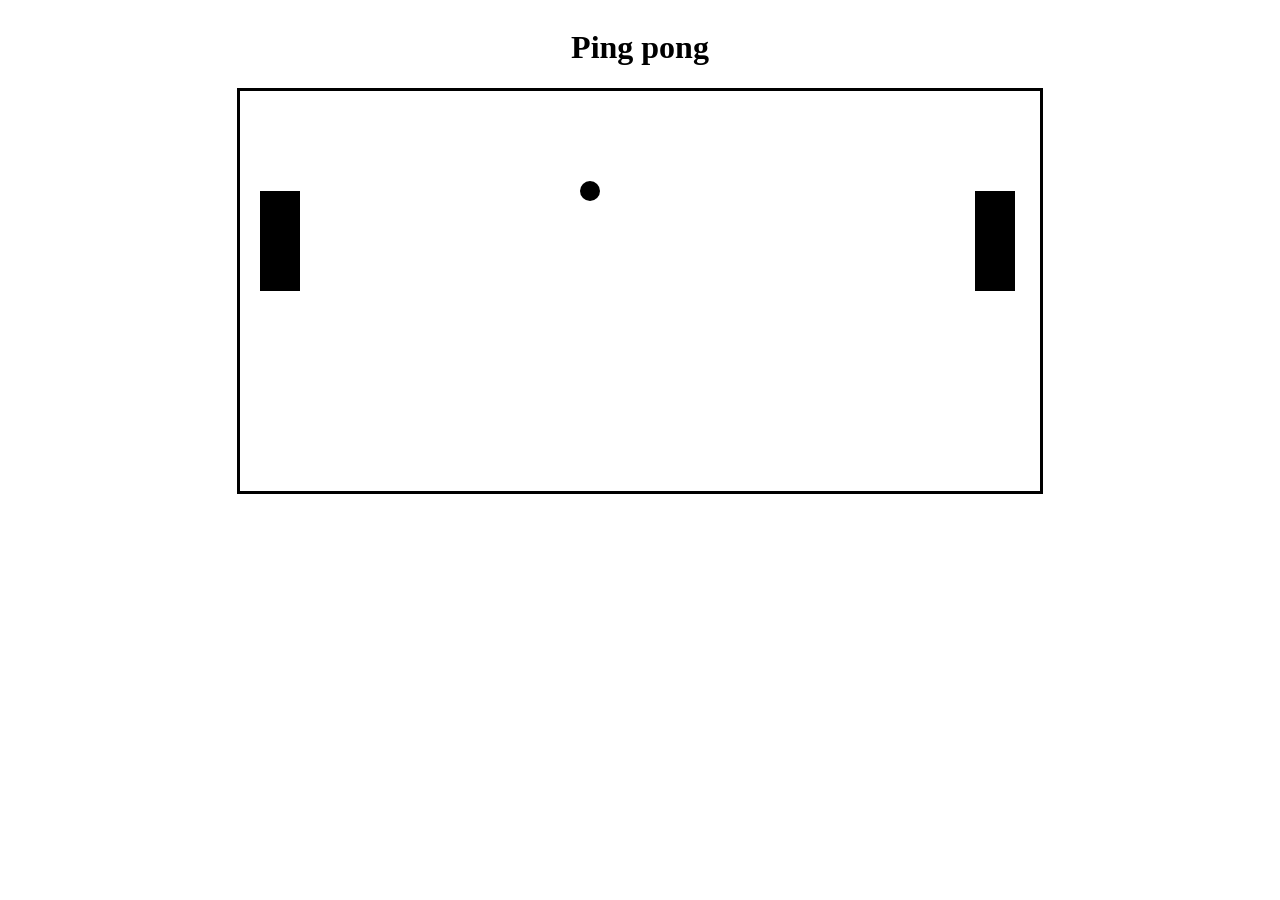
==== index.html @ ea83f5fd "Eliminado carpeta pong, moviendo archivos a la raiz. Creando REAMDE" ====
<!DOCTYPE html>
<html lang="en">
<head>
  <meta charset="UTF-8">
  <meta http-equiv="X-UA-Compatible" content="IE=edge">
  <meta name="viewport" content="width=device-width, initial-scale=1.0">
  <title>Pong</title>

  <style>
    body {display: flex; justify-content: center;}
    canvas {border: solid;}
  </style>
</head>
<body>
  <div>
    <h1 style="text-align: center;">Ping pong</h1>
    <canvas id="canvas"></canvas>
  </div>
  <script src="main.js"></script>
</body>
</html>
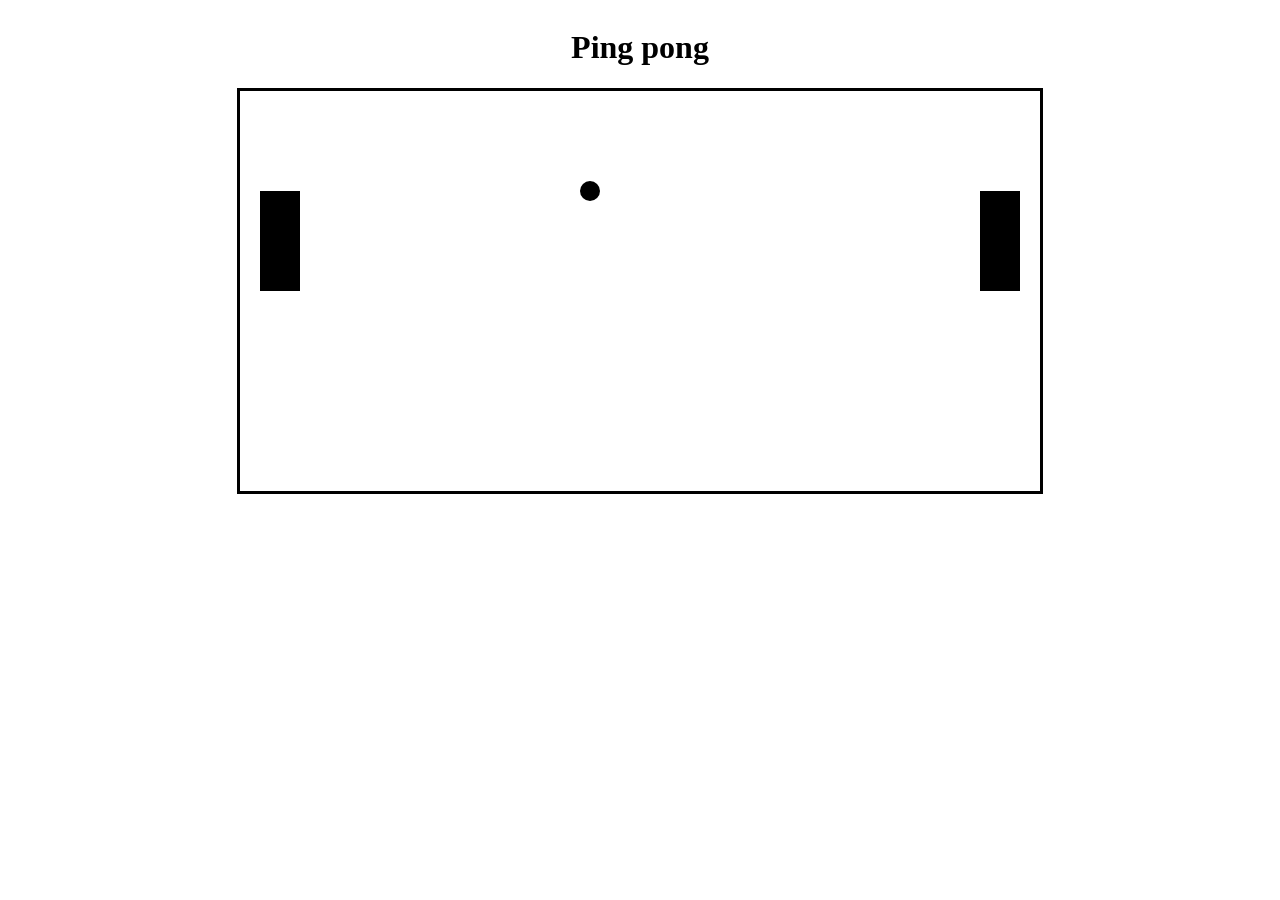
==== commit a2e9f384: "Still refactoring, changed hit helper function to now be a private function. Fixed prev errors" ====
--- a/index.html
+++ b/index.html
@@ -16,6 +16,10 @@
     <h1 style="text-align: center;">Ping pong</h1>
     <canvas id="canvas"></canvas>
   </div>
+  <script src="Board.js"></script>
+  <script src="Ball.js"></script>
+  <script src="Bar.js"></script>
+  <script src="BoardView.js"></script>
   <script src="main.js"></script>
 </body>
 </html>
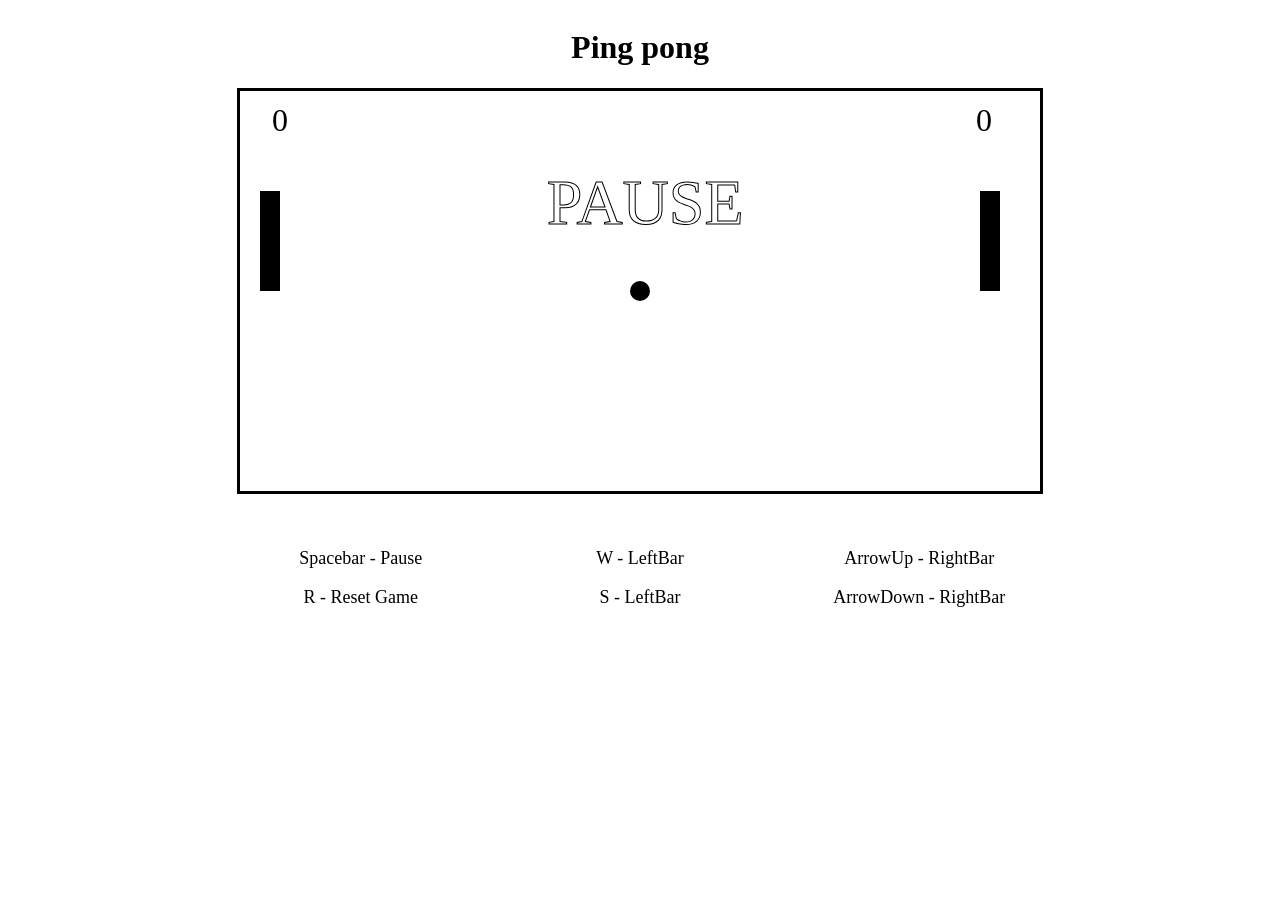
==== commit 864482ab: "Removed Board, BoardView classes. Added reset and pause, scoreTexts. Fixing Ball.edges() functionall" ====
--- a/index.html
+++ b/index.html
@@ -1,25 +1,51 @@
 <!DOCTYPE html>
 <html lang="en">
-<head>
-  <meta charset="UTF-8">
-  <meta http-equiv="X-UA-Compatible" content="IE=edge">
-  <meta name="viewport" content="width=device-width, initial-scale=1.0">
-  <title>Pong</title>
+	<head>
+		<meta charset="UTF-8" />
+		<meta http-equiv="X-UA-Compatible" content="IE=edge" />
+		<meta name="viewport" content="width=device-width, initial-scale=1.0" />
+		<title>Pong</title>
 
-  <style>
-    body {display: flex; justify-content: center;}
-    canvas {border: solid;}
-  </style>
-</head>
-<body>
-  <div>
-    <h1 style="text-align: center;">Ping pong</h1>
-    <canvas id="canvas"></canvas>
-  </div>
-  <script src="Board.js"></script>
-  <script src="Ball.js"></script>
-  <script src="Bar.js"></script>
-  <script src="BoardView.js"></script>
-  <script src="main.js"></script>
-</body>
-</html>+		<style>
+			body {
+				display: flex;
+				justify-content: center;
+			}
+			canvas {
+				border: solid;
+			}
+			.instrucciones {
+        text-align: center;
+				margin-top: 2rem;
+				font-size: large;
+				display: grid;
+				grid-template-columns: repeat(3, 1fr);
+				column-gap: 2rem;
+			}
+		</style>
+	</head>
+	<body>
+		<div>
+			<h1 style="text-align: center">Ping pong</h1>
+			<canvas id="canvas" width="800" height="400"></canvas>
+			<div class="instrucciones">
+				<div style="grid-row: 1">
+					<p>Spacebar - Pause</p>
+					<p>R - Reset Game</p>
+				</div>
+				<div style="grid-row: 1">
+					<p>W - LeftBar</p>
+					<p>S - LeftBar</p>
+				</div>
+				<div style="grid-row: 1">
+					<p>ArrowUp - RightBar</p>
+					<p>ArrowDown - RightBar</p>
+				</div>
+			</div>
+		</div>
+
+    <script src="Ball.js"></script>
+		<script src="Bar.js"></script>
+		<script src="main.js"></script>
+	</body>
+</html>
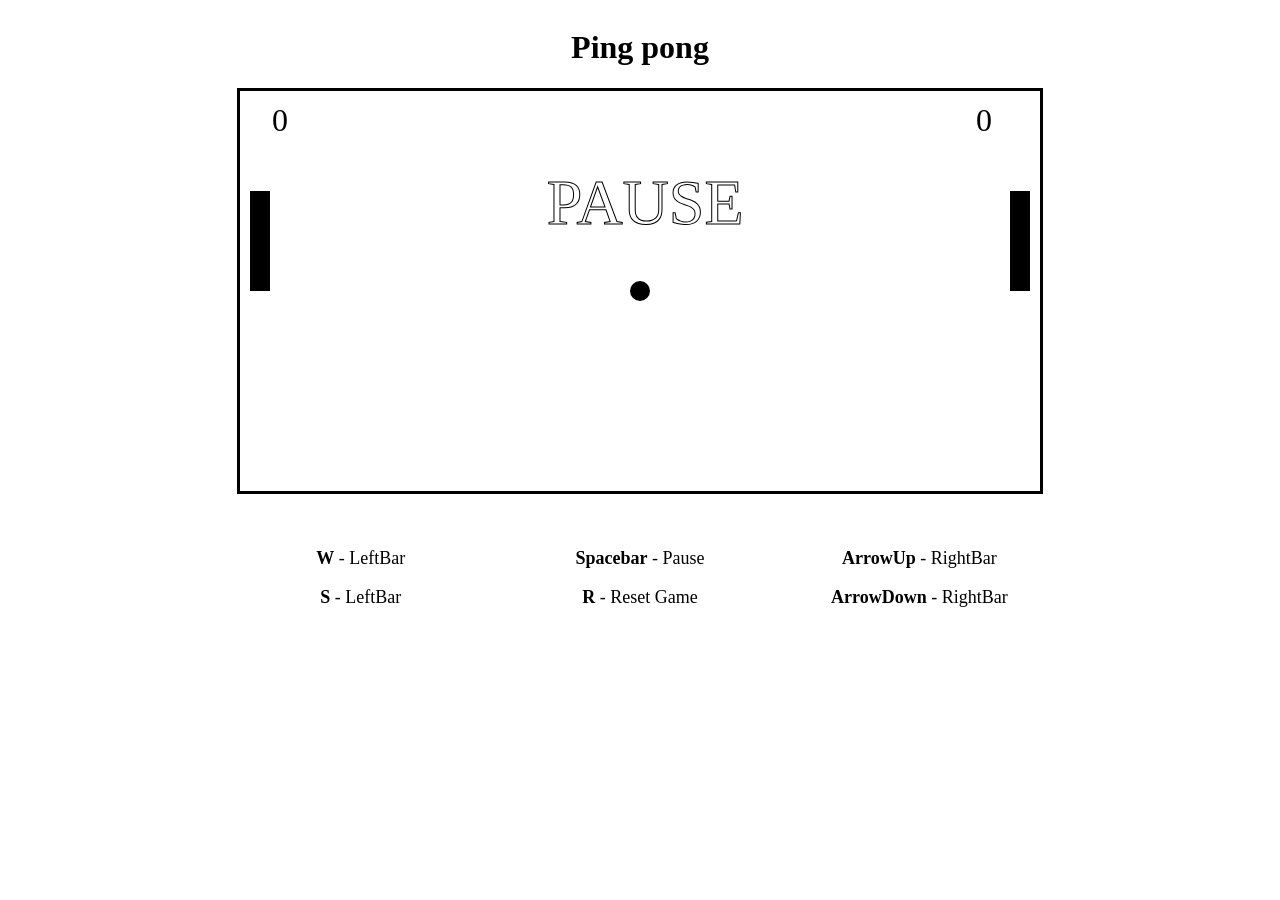
==== commit 41eed095: "replace collision with ball.checkCollision now working flawlessly. Added END screen. Fixed edges. Ad" ====
--- a/index.html
+++ b/index.html
@@ -26,20 +26,22 @@
 	</head>
 	<body>
 		<div>
-			<h1 style="text-align: center">Ping pong</h1>
+      <div style="display: flex; justify-content: center; align-items: center; position: relative;" >
+        <h1 style="text-align: center">Ping pong</h1>
+      </div>
 			<canvas id="canvas" width="800" height="400"></canvas>
 			<div class="instrucciones">
 				<div style="grid-row: 1">
-					<p>Spacebar - Pause</p>
-					<p>R - Reset Game</p>
+					<p><b>W</b> - LeftBar</p>
+					<p><b>S</b> - LeftBar</p>
 				</div>
 				<div style="grid-row: 1">
-					<p>W - LeftBar</p>
-					<p>S - LeftBar</p>
+					<p><b>Spacebar</b> - Pause</p>
+					<p><b>R</b> - Reset Game</p>
 				</div>
 				<div style="grid-row: 1">
-					<p>ArrowUp - RightBar</p>
-					<p>ArrowDown - RightBar</p>
+					<p><b>ArrowUp</b> - RightBar</p>
+					<p><b>ArrowDown</b> - RightBar</p>
 				</div>
 			</div>
 		</div>
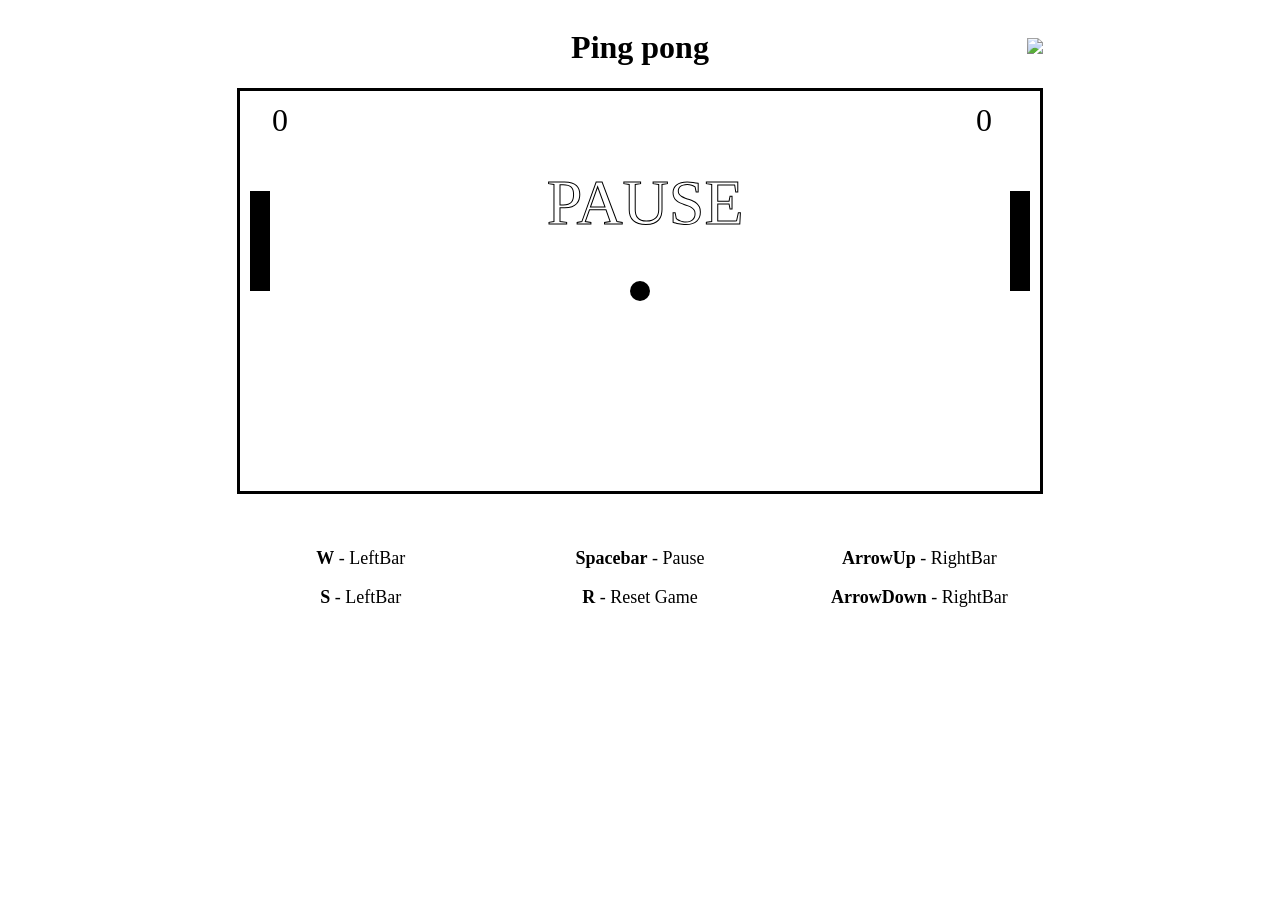
==== commit 509f292a: "Added theme color" ====
--- a/index.html
+++ b/index.html
@@ -6,29 +6,25 @@
 		<meta name="viewport" content="width=device-width, initial-scale=1.0" />
 		<title>Pong</title>
 
-		<style>
-			body {
-				display: flex;
-				justify-content: center;
-			}
-			canvas {
-				border: solid;
-			}
-			.instrucciones {
-        text-align: center;
-				margin-top: 2rem;
-				font-size: large;
-				display: grid;
-				grid-template-columns: repeat(3, 1fr);
-				column-gap: 2rem;
-			}
-		</style>
+		<link rel="stylesheet" href="css/styles.css" />
 	</head>
 	<body>
 		<div>
-      <div style="display: flex; justify-content: center; align-items: center; position: relative;" >
-        <h1 style="text-align: center">Ping pong</h1>
-      </div>
+			<div
+				style="
+					display: flex;
+					justify-content: center;
+					align-items: center;
+					position: relative;
+				"
+			>
+				<h1 style="text-align: center">Ping pong</h1>
+				<span style="position: absolute; right: 0">
+					<!-- <button onclick="turnLights()">Lights</button> -->
+
+					<img id="myImage" src="images/focoON.png" width="50px" />
+				</span>
+			</div>
 			<canvas id="canvas" width="800" height="400"></canvas>
 			<div class="instrucciones">
 				<div style="grid-row: 1">
@@ -46,8 +42,8 @@
 			</div>
 		</div>
 
-    <script src="Ball.js"></script>
-		<script src="Bar.js"></script>
-		<script src="main.js"></script>
+		<script src="js/Ball.js"></script>
+		<script src="js/Bar.js"></script>
+		<script src="js/main.js"></script>
 	</body>
 </html>
--- a/css/styles.css
+++ b/css/styles.css
@@ -0,0 +1,24 @@
+body {
+	display: flex;
+	justify-content: center;
+}
+canvas {
+	border: solid;
+}
+.instrucciones {
+	text-align: center;
+	margin-top: 2rem;
+	font-size: large;
+	display: grid;
+	grid-template-columns: repeat(3, 1fr);
+	column-gap: 2rem;
+}
+.lightsOFFText {
+	color: whitesmoke !important;
+}
+.lightsOFFBG {
+	background-color: rgb(41, 41, 41) !important;
+}
+.lightsOFFCanvas {
+  border-color: whitesmoke;
+}
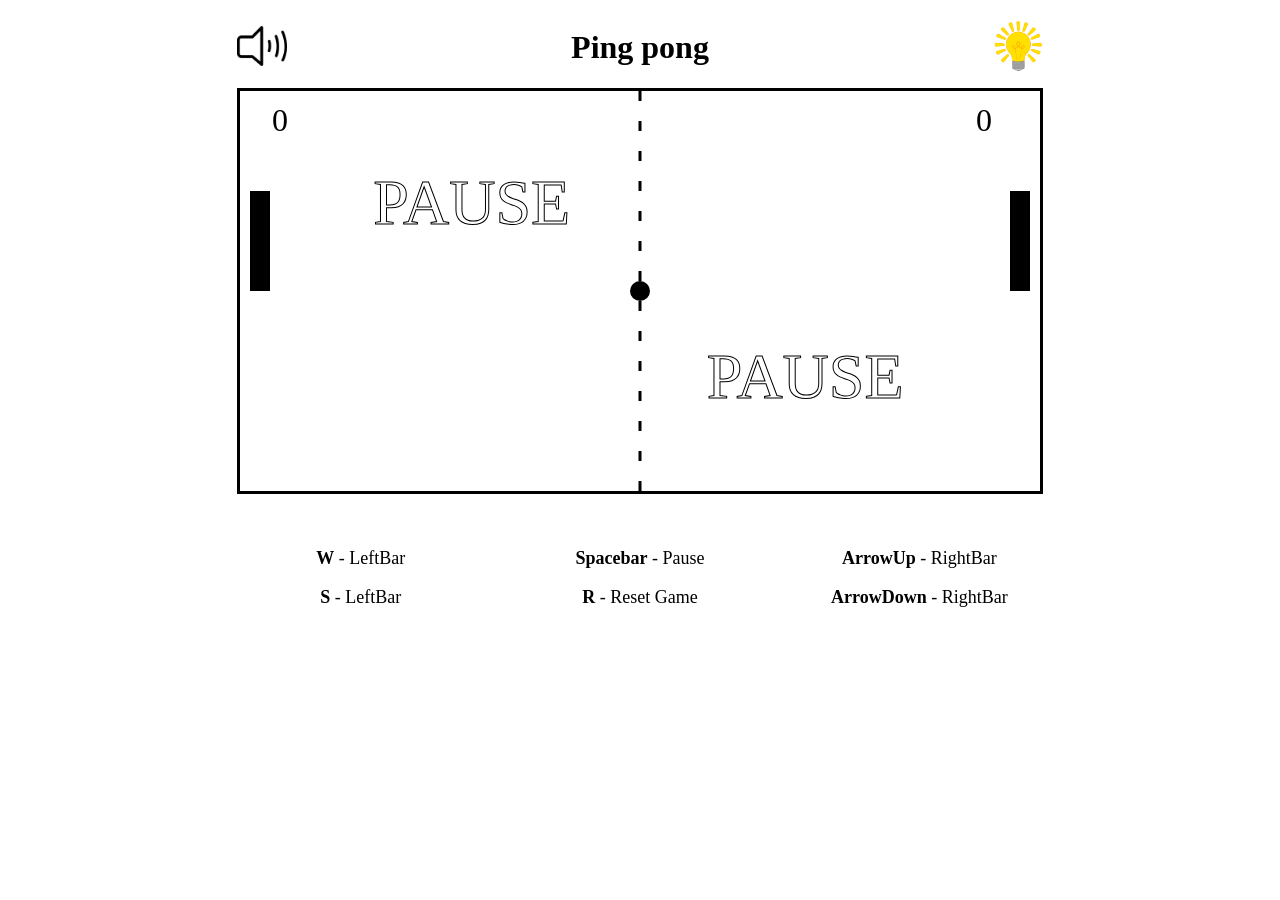
==== commit 97611424: "Added bgm and score sound, mutted button. Dotted stroke on the board" ====
--- a/index.html
+++ b/index.html
@@ -8,7 +8,7 @@
 
 		<link rel="stylesheet" href="css/styles.css" />
 	</head>
-	<body>
+	<body autofocus>
 		<div>
 			<div
 				style="
@@ -18,11 +18,12 @@
 					position: relative;
 				"
 			>
+      <span style="position: absolute; left: 0">
+        <img id="soundIMG" src="images/SoundON.png" width="50px" />
+      </span>
 				<h1 style="text-align: center">Ping pong</h1>
 				<span style="position: absolute; right: 0">
-					<!-- <button onclick="turnLights()">Lights</button> -->
-
-					<img id="myImage" src="images/focoON.png" width="50px" />
+					<img id="lightIMG" src="images/FocoON.png" width="50px" />
 				</span>
 			</div>
 			<canvas id="canvas" width="800" height="400"></canvas>
